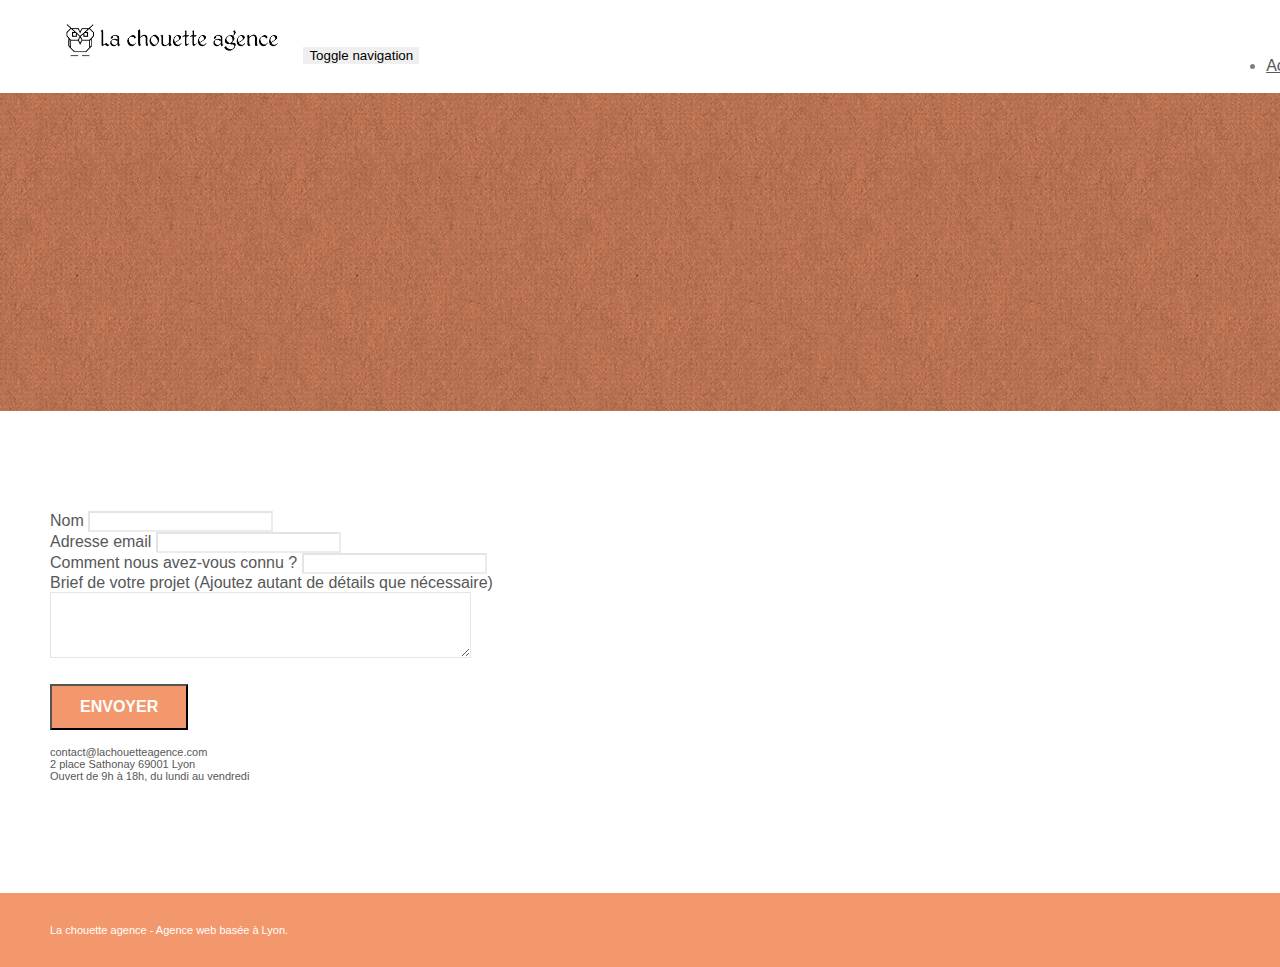
==== page2.html @ 35fb2574 "Initial commit" ====
<!doctype html>
<html lang="Default">
<head>
    <meta charset="utf-8">
    <meta name="keywords" content="">
    <meta name="description" content="">
    <meta name="viewport" content="width=device-width, initial-scale=1.0, viewport-fit=cover">
    <link rel="shortcut icon" type="image/png" href="favicon.jpg">
    
	<link rel="stylesheet" type="text/css" href="./css/bootstrap.min.css">
	<link rel="stylesheet" type="text/css" href="style.css">
	<link rel="stylesheet" type="text/css" href="./css/font-awesome.min.css">
	<link rel="stylesheet" type="text/css" href="./css/et-line.min.css">
	
    
	<script src="./js/jquery-2.1.0.min.js"></script>
	<script src="./js/bootstrap.min.js"></script>
	<script src="./js/blocs.min.js"></script>
	<script src="./js/jqBootstrapValidation.js"></script>
	<script src="./js/formHandler.js"></script>
    <title>page2</title>

    
<!-- Analytics -->
 
<!-- Analytics END -->
    
</head>
<body>
<!-- Principal conteneur -->
<div class="page-container">
    
<!-- bloc-0 -->
<div class="bloc bgc-white l-bloc " id="bloc-0">
	<div class="container bloc-sm">
		<nav class="navbar row">
			<div class="navbar-header">
				<a class="navbar-brand" href="index.html"><img src="img/la-chouette-agence.png" alt="atlanta web design logo" height="40" /></a>
				<button id="nav-toggle" type="button" class="ui-navbar-toggle navbar-toggle" data-toggle="collapse" data-target=".navbar-1">
					<span class="sr-only">Toggle navigation</span><span class="icon-bar"></span><span class="icon-bar"></span><span class="icon-bar"></span>
				</button>
			</div>
			<div class="collapse navbar-collapse navbar-1 special-dropdown-nav">
				<ul class="site-navigation nav navbar-nav">
					<li>
						<a href="index.html">Accueil</a>
					</li>
					<li>
					</li>
					<li>
						<a href="page2.html">page2 &gt;</a>
					</li>
				</ul>
			</div>
		</nav>
	</div>
</div>
<!-- bloc-0 END -->

<!-- bloc-6 -->
<div class="bloc bg-dots-bg bg-repeat bgc-atomic-tangerine d-bloc bloc-bg-texture texture-paper" id="bloc-6">
	<div class="container bloc-lg">
		<div class="row">
			<div class="col-sm-12">
				<h1 class="text-center hero-bloc-text tc-white">
					Parlons web design !
				</h1>
				<p class="text-center mg-lg tc-white tight-width-whitespace">
					Nous sommes ravis que vous souhaitiez collaborer avec notre agence.<br>
					Parlez-nous de votre projet en complétant le formulaire ci-dessous.
				</p>
			</div>
		</div>
	</div>
</div>
<!-- bloc-6 END -->

<!-- bloc-7 -->
<div class="bloc bgc-white l-bloc" id="bloc-7">
	<div class="container bloc-lg">
		<div class="row">
			<div class="col-sm-6">
				<form id="form_1" novalidate success-msg="Your message has been sent." fail-msg="Sorry it seems that our mail server is not responding, Sorry for the inconvenience!">
					<div class="form-group">
						<label>
							Nom
						</label>
						<input id="name" class="form-control" required />
					</div>
					<div class="form-group">
						<label>
							Adresse email
						</label>
						<input id="email" class="form-control" type="email" required />
					</div>
					<div class="form-group">
						<label>
							Comment nous avez-vous connu ?
						</label>
						<input class="form-control" type="email" required id="input_504" />
					</div>
					<div class="form-group">
						<label>
							Brief de votre projet (Ajoutez autant de détails que nécessaire)<br>
						</label><textarea id="message" class="form-control" rows="4" cols="50" required></textarea>
					</div> 
					<button class="bloc-button btn btn-lg btn-block cta-hero btn-atomic-tangerine" type="submit">
						Envoyer
					</button>
				</form>
			</div>
			<div class="col-sm-6">
				<p>
					contact@lachouetteagence.com<br>2 place Sathonay 69001 Lyon<br>Ouvert de 9h à 18h, du lundi au vendredi<br>
				</p>
			</div>
		</div>
	</div>
</div>
<!-- bloc-7 END -->

<!-- ScrollToTop Button -->
<a class="bloc-button btn btn-d scrollToTop" onclick="scrollToTarget('1')"><span class="fa fa-chevron-up"></span></a>
<!-- ScrollToTop Button END-->


<!-- Footer - bloc-8 -->
<div class="bloc bgc-atomic-tangerine d-bloc" id="bloc-8">
	<div class="container bloc-sm">
		<div class="row">
			<div class="col-sm-12">
				<p class="text-center white">
					La chouette agence - Agence web basée à Lyon.<br>
				</p>
				<div class="row row-no-gutters social">
					<div class="col-sm-3">
						<div class="text-center">
							<a class="social" href="index.html"><span class="fa fa-twitter icon-md"></span></a>
						</div>
					</div>
					<div class="col-sm-3">
						<div class="text-center">
							<a class="social" href="index.html"><span class="fa fa-facebook icon-md"></span></a>
						</div>
					</div>
					<div class="col-sm-3">
						<div class="text-center">
							<a class="social" href="index.html"><span class="fa fa-dribbble icon-md"></span></a>
						</div>
					</div>
					<div class="col-sm-3">
						<div class="text-center">
							<a class="social" href="index.html"><span class="fa fa-instagram icon-md"></span></a>
						</div>
					</div>
				</div>
			</div>
		</div>
	</div>
</div>
<!-- Footer - bloc-8 END -->

</div>
<!-- Principal conteneur END -->
    

</body>
</html>
---- style.css ----
body {
    margin: 0;
    padding: 0;
    background: #FFF;
    overflow-x: hidden;
    -webkit-font-smoothing: antialiased;
    -moz-osx-font-smoothing: grayscale;
}

a,
button {
    transition: all .3s ease-in-out;
    outline: none!important;
}

a:hover {
    text-decoration: none;
    cursor: pointer;
}

#page-loading-blocs-notifaction {
    position: fixed;
    top: 0;
    bottom: 0;
    width: 100%;
    z-index: 100000;
    background: #FFFFFF url("img/pageload-spinner.gif") no-repeat center center;
}

.bloc {
    width: 100%;
    clear: both;
    background: 50% 50% no-repeat;
    padding: 0 50px;
    -webkit-background-size: cover;
    -moz-background-size: cover;
    -o-background-size: cover;
    background-size: cover;
    position: relative;
}

.bloc .container {
    padding-left: 0;
    padding-right: 0;
}

.bloc-lg {
    padding: 100px 50px;
}

.bloc-md {
    padding: 50px;
}

.bloc-sm {
    padding: 20px 50px;
}

.bg-center,
.bg-l-edge,
.bg-r-edge,
.bg-t-edge,
.bg-b-edge,
.bg-tl-edge,
.bg-bl-edge,
.bg-tr-edge,
.bg-br-edge,
.bg-repeat {
    -webkit-background-size: auto!important;
    -moz-background-size: auto!important;
    -o-background-size: auto!important;
    background-size: auto!important;
}

.bg-repeat {
    background: repeat;
}

.bg-t-edge {
    background: top no-repeat;
}

.bloc-bg-texture::before {
    content: "";
    background-size: 2px 2px;
    position: absolute;
    top: 0;
    bottom: 0;
    left: 0;
    right: 0;
}

.texture-paper::before {
    background: url("img/texture-paper.png");
    background-size: 280px 280px;
}

.b-parallax {
    background-attachment: fixed;
}

.d-bloc {
    color: rgba(255, 255, 255, .7);
}

.d-bloc button:hover {
    color: rgba(255, 255, 255, .9);
}

.d-bloc .icon-round,
.d-bloc .icon-square,
.d-bloc .icon-rounded,
.d-bloc .icon-semi-rounded-a,
.d-bloc .icon-semi-rounded-b {
    border-color: rgba(255, 255, 255, .9);
}

.d-bloc .divider-h span {
    border-color: rgba(255, 255, 255, .2);
}

.d-bloc .a-btn,
.d-bloc .navbar a,
.d-bloc .navbar-brand,
.d-bloc a .icon-sm,
.d-bloc a .icon-md,
.d-bloc a .icon-lg,
.d-bloc a .icon-xl,
.d-bloc h1 a,
.d-bloc h2 a,
.d-bloc h3 a,
.d-bloc h4 a,
.d-bloc h5 a,
.d-bloc h6 a,
.d-bloc p a {
    color: rgba(255, 255, 255, .6);
}

.d-bloc .a-btn:hover,
.d-bloc .navbar a:hover,
.d-bloc .navbar-brand:hover,
.d-bloc a:hover .icon-sm,
.d-bloc a:hover .icon-md,
.d-bloc a:hover .icon-lg,
.d-bloc a:hover .icon-xl,
.d-bloc h1 a:hover,
.d-bloc h2 a:hover,
.d-bloc h3 a:hover,
.d-bloc h4 a:hover,
.d-bloc h5 a:hover,
.d-bloc h6 a:hover,
.d-bloc p a:hover {
    color: rgba(255, 255, 255, 1);
}

.d-bloc .navbar-toggle .icon-bar {
    background: rgba(255, 255, 255, 1);
}

.d-bloc .btn-wire,
.d-bloc .btn-wire:hover {
    color: rgba(255, 255, 255, 1);
    border-color: rgba(255, 255, 255, 1);
}

.d-bloc .panel {
    color: rgba(0, 0, 0, .5);
}

.d-bloc .panel button:hover {
    color: rgba(0, 0, 0, .7);
}

.d-bloc .panel icon {
    border-color: rgba(0, 0, 0, .7);
}

.d-bloc .panel .divider-h span {
    border-color: rgba(0, 0, 0, .1);
}

.d-bloc .panel .a-btn {
    color: rgba(0, 0, 0, .6);
}

.d-bloc .panel .a-btn:hover {
    color: rgba(0, 0, 0, 1);
}

.d-bloc .panel .btn-wire,
.d-bloc .panel .btn-wire:hover {
    color: rgba(0, 0, 0, .7);
    border-color: rgba(0, 0, 0, .3);
}

.d-bloc .panel,
.l-bloc {
    color: rgba(0, 0, 0, .5);
}

.d-bloc .panel button:hover,
.l-bloc button:hover {
    color: rgba(0, 0, 0, .7);
}

.l-bloc .icon-round,
.l-bloc .icon-square,
.l-bloc .icon-rounded,
.l-bloc .icon-semi-rounded-a,
.l-bloc .icon-semi-rounded-b {
    border-color: rgba(0, 0, 0, .7);
}

.d-bloc .panel .divider-h span,
.l-bloc .divider-h span {
    border-color: rgba(0, 0, 0, .1);
}

.d-bloc .panel .a-btn,
.l-bloc .a-btn,
.l-bloc .navbar a,
.l-bloc .navbar-brand,
.l-bloc a .icon-sm,
.l-bloc a .icon-md,
.l-bloc a .icon-lg,
.l-bloc a .icon-xl,
.l-bloc h1 a,
.l-bloc h2 a,
.l-bloc h3 a,
.l-bloc h4 a,
.l-bloc h5 a,
.l-bloc h6 a,
.l-bloc p a {
    color: rgba(0, 0, 0, .6);
}

.d-bloc .panel .a-btn:hover,
.l-bloc .a-btn:hover,
.l-bloc .navbar a:hover,
.l-bloc .navbar-brand:hover,
.l-bloc a:hover .icon-sm,
.l-bloc a:hover .icon-md,
.l-bloc a:hover .icon-lg,
.l-bloc a:hover .icon-xl,
.l-bloc h1 a:hover,
.l-bloc h2 a:hover,
.l-bloc h3 a:hover,
.l-bloc h4 a:hover,
.l-bloc h5 a:hover,
.l-bloc h6 a:hover,
.l-bloc p a:hover {
    color: rgba(0, 0, 0, 1);
}

.l-bloc .navbar-toggle .icon-bar {
    color: rgba(0, 0, 0, .6);
}

.d-bloc .panel .btn-wire,
.d-bloc .panel .btn-wire:hover,
.l-bloc .btn-wire,
.l-bloc .btn-wire:hover {
    color: rgba(0, 0, 0, .7);
    border-color: rgba(0, 0, 0, .3);
}

.voffset {
    margin-top: 30px;
}

.voffset-lg {
    margin-top: 80px;
}

.row-no-gutters {
    margin-right: 0;
    margin-left: 0;
}

.row.row-no-gutters > [class^="col-"],
.row.row-no-gutters > [class*=" col-"] {
    padding-right: 0;
    padding-left: 0;
}

#bloc-1-hero h1 {
    font-size: 32px;
}

.navbar {
    margin-bottom: 0;
    z-index: 1;
}

.navbar-brand {
    height: auto;
    padding: 3px 15px;
    font-size: 25px;
    font-weight: normal;
    font-weight: 600;
    line-height: 44px;
}

.navbar-brand img {
    max-height: 200px;
    margin: 0 5px 0 0;
    display: inline;
}

.navbar-brand img[src$=svg] {
    min-width: 100px;
}

.nav-center .navbar-brand img {
    margin: 0;
}

.navbar .nav {
    padding-top: 2px;
    margin-right: -16px;
    float: right;
    z-index: 1;
}

.nav > li {
    float: left;
    margin-top: 4px;
    font-size: 16px;
}

.navbar-nav .open .dropdown-menu > li > a {
    text-align: inherit;
}

.nav > li a:hover,
.nav > li a:focus {
    background: transparent;
}

.navbar-toggle {
    margin: 10px 10px 0 0;
    border: 0px;
}

.navbar-toggle:hover {
    background: transparent!important;
}

.navbar-toggle .icon-bar {
    background-color: rgba(0, 0, 0, .5);
    width: 26px;
}

.nav-invert .navbar .nav {
    float: left;
}

.nav-invert .navbar-header,
.nav-invert .navbar-brand {
    float: right;
    position: relative;
    z-index: 2;
}

@media (min-width: 768px) {
    .site-navigation {
        position: absolute;
        top: 50%;
        right: 20px;
        transform: translate(0, -50%);
        -webkit-transform: translateY(-50%);
    }
    .nav > li .dropdown-menu a,
    .nav > li .dropdown-menu a:hover {
        color: #484848;
    }
    .nav-invert .site-navigation {
        left: 0;
        right: 0;
    }
    .nav-center {
        text-align: center;
    }
    .nav-center .navbar-header {
        width: 100%;
    }
    .nav-center .navbar-header,
    .nav-center .navbar-brand,
    .nav-center .nav > li {
        float: none;
        display: inline-block;
    }
    .nav-center .site-navigation {
        position: relative;
        width: 100%;
        right: 0;
        margin-right: 0px;
        margin-top: 20px;
    }
    .nav-center.mini-nav .navbar-toggle {
        float: none;
        margin: 10px auto 0;
    }
}

.nav > li > .dropdown a {
    background: none!important;
    display: block;
    padding: 14px 15px;
}

nav .caret {
    margin: 0 5px;
}

.dropdown-menu .dropdown-menu {
    top: -8px;
    left: 100%;
}

.dropdown-menu .dropmenu-flow-right {
    top: 100%;
    left: 0;
    margin-left: -1px;
    border-top-left-radius: 0;
    border-top-right-radius: 0;
}

.dropdown-menu .dropdown span {
    border: 4px solid black;
    border-top-color: transparent;
    border-right-color: transparent;
    border-bottom-color: transparent;
    margin: 6px -5px 0 0!important;
    float: right;
}

.mg-md {
    margin-top: 10px;
    margin-bottom: 20px;
}

.mg-lg {
    margin-top: 10px;
    margin-bottom: 40px;
}

.btn {
    margin: 0 5px 5px 0;
}

.btn.pull-right {
    margin: 0 0 5px 5px;
}

.btn-d,
.btn-d:hover,
.btn-d:focus {
    color: #FFF;
    background: rgba(0, 0, 0, .3);
}

button {
    outline: none!important;
}

.btn-rd {
    border-radius: 40px;
}

.btn-clean {
    border: 1px solid rgba(0, 0, 0, .08);
    border-bottom-color: rgba(0, 0, 0, .1);
    text-shadow: 0 1px 0 rgba(0, 0, 1, .1);
    box-shadow: 0 1px 3px rgba(0, 0, 1, .25), inset 0 1px 0 0 rgba(255, 255, 255, .15);
}

.icon-md {
    font-size: 30px!important;
}

.icon-lg {
    font-size: 60px!important;
}

.sm-shadow {
    text-shadow: 0 1px 2px rgba(0, 0, 0, .3);
}

.panel-sq,
.panel-sq .panel-heading,
.panel-sq .panel-footer {
    border-radius: 0;
}

.panel-rd {
    border-radius: 30px;
}

.panel-rd .panel-heading {
    border-radius: 29px 29px 0 0;
}

.panel-rd .panel-footer {
    border-radius: 0 0 29px 29px;
}

.form-control {
    border-color: rgba(0, 0, 0, .1);
    box-shadow: none;
}

.scrollToTop {
    width: 40px;
    height: 40px;
    position: fixed;
    bottom: 20px;
    right: 20px;
    opacity: 0;
    z-index: 500;
    transition: all .3s ease-in-out;
}

.scrollToTop span {
    margin-top: 6px;
}

.showScrollTop {
    font-size: 14px;
    opacity: 1;
}

a[data-lightbox] {
    position: relative;
    display: block;
    text-align: center;
}

a[data-lightbox]:hover::before {
    content: "+";
    font-family: "HelveticaNeue-Light", "Helvetica Neue Light", "Helvetica Neue", Helvetica, Arial;
    font-size: 32px;
    width: 50px;
    height: 50px;
    margin-left: -25px;
    border-radius: 50%;
    background: rgba(0, 0, 0, .6);
    color: #FFF;
    font-weight: 100;
    z-index: 1;
    position: absolute;
    top: 50%;
    transform: translateY(-50%);
    -webkit-transform: translateY(-50%);
}

a[data-lightbox]:hover img {
    opacity: 0.6;
    -webkit-animation-fill-mode: none;
    animation-fill-mode: none;
}

#lightbox-modal {
    display: flex;
    align-items: center;
}

#lightbox-modal .modal-dialog {
    width: 90%;
    max-width: 900px;
    margin: 0 auto 0;
}

#lightbox-modal .modal-dialog img {
    max-height: 90vh;
    margin: 0 auto;
}

.lightbox-caption {
    padding: 20px;
    color: #FFF;
    background: rgba(0, 0, 0, .5);
    position: absolute;
    left: 15px;
    right: 15px;
    bottom: 5px;
}

.close-lightbox {
    color: #FFF;
    font-size: 30px;
    position: absolute;
    top: 20px;
    right: 20px;
    z-index: 20;
    background: rgba(0, 0, 0, .5);
    border: none;
    line-height: 30px;
    padding: 0 9px 5px;
    opacity: 0.3;
}

.close-lightbox:hover,
.next-lightbox:hover,
.prev-lightbox:hover {
    opacity: 1.0;
    color: #FFF;
}

.next-lightbox,
.prev-lightbox {
    font-size: 20px;
    color: rgba(255, 255, 255, .9);
    background: rgba(0, 0, 0, .5);
    transition: all .2s ease-in-out;
    position: absolute;
    top: 45%;
    z-index: 1;
    opacity: 0.4;
}

.next-lightbox {
    padding: 6px 8px 1px 13px;
    right: 25px;
}

.prev-lightbox {
    padding: 6px 13px 1px 10px;
    left: 25px;
}

.snapshot-lb .modal-body {
    padding-bottom: 45px;
}

.snapshot-lb .lightbox-caption {
    padding: 0;
    color: rgba(0, 0, 0, .5);
    background: none;
}

h1,
h2,
h3,
h4,
h5,
h6,
p,
label,
.btn,
a {
    font-family: "helvetica";
    font-weight: 400;
    color: #575757!important;
}

.container {
    max-width: 1000px;
}

.hero-bloc-text {
    font-size: 38px;
}

.hero-bloc-text-sub {
    font-size: 36px;
}

.statement-bloc-text {
    line-height: 26px;
    font-style: italic;
    font-size: 20px;
    text-align: center;
    font-weight: lighter;
    max-width: 520px;
    margin: auto auto auto auto;
}

p {
    font-size: 11px;
}

.tight-width-whitespace {
    max-width: 600px;
    margin: auto auto auto auto;
}

.h1 {
    font-size: 20px;
    font-family: "Open Sans";
}

.cta-hero {
    margin-top: 22px;
    color: #FFFFFF!important;
    text-transform: uppercase;
    padding: 12px 28px 12px 28px;
    font-size: 16px;
    font-weight: 700;
}

.social {
    max-width: 400px;
    margin: auto auto auto auto;
}

h2 {
    font-size: 22px;
    line-height: 1.4em;
}

h3 {
    font-size: 15px;
    text-transform: uppercase;
    font-weight: 700;
    color: #333333!important;
}

.med-width-whitespace {
    max-width: 800px;
    margin: auto auto auto auto;
    box-shadow: 0px 0px 0px #000000;
}

h1 {
    color: #333333!important;
}

h4 {
    color: #333333!important;
}

.icons {
    margin-bottom: 14px;
    margin-top: 24px;
}

.white {
    color: #FFFFFF!important;
}

.portfolio-thumb {
    margin-bottom: 24px;
}

.portfolio-row {
    margin-bottom: 44px;
    margin-top: 50px;
}

.avatar {
    box-shadow: 0px 4px 9px rgba(0, 0, 0, 0.3);
}

.black-background {
    background-color: rgba(165, 147, 99, 0.7);
    padding: 40px 40px 40px 40px;
}

.bold-link {
    font-weight: 900;
    text-decoration: underline!important;
}

.bgc-white {
    background-color: #FFFFFF;
}

.bgc-dark-slate-blue {
    background-color: #364577;
}

.bgc-atomic-tangerine {
    background-color: #F3976C;
}

.tc-white {
    color: #F3976C!important;
}

.btn-atomic-tangerine {
    background: #F3976C;
    color: #FFFFFF!important;
}

.btn-atomic-tangerine:hover {
    background: #c27956!important;
    color: #FFFFFF!important;
}

.ltc-white {
    color: #FFFFFF!important;
}

.ltc-white:hover {
    color: #cccccc!important;
}

.ltc-atomic-tangerine {
    color: #F3976C!important;
}

.ltc-atomic-tangerine:hover {
    color: #c27956!important;
}

.icon-dark-slate-blue {
    color: #364577!important;
    border-color: #364577!important;
}

.bg-dots-bg {
    background-image: url("img/dots-bg.png");
}

.bg-lines-h2-bg {
    background-image: url("img/lines-h2-bg.png");
}

.bg-banniere {
    background-image: url("img/la-chouette-agence-banniere.jpg");
}

.bg-presentation {
    background-image: url("img/image-de-presentation.bmp");
}

@media (max-width: 1024px) {
    .bloc {
        padding-left: 20px;
        padding-right: 20px;
    }
    .bloc.full-width-bloc,
    .bloc-tile-2.full-width-bloc .container,
    .bloc-tile-3.full-width-bloc .container,
    .bloc-tile-4.full-width-bloc .container {
        padding-left: 0;
        padding-right: 0;
    }
}

@media (max-width: 992px) and (min-width: 768px) {
    .navbar .nav {
        max-width: 80%
    }
    .nav-center.navbar .nav {
        max-width: 100%
    }
}

@media only screen and (min-device-width: 768px) and (max-device-width: 1024px) and (orientation: landscape) {
    .b-parallax {
        background-attachment: scroll;
    }
}

@media only screen and (min-device-width: 1024px) and (max-device-width: 1366px) and (-webkit-min-device-pixel-ratio: 1.5) {
    .b-parallax {
        background-attachment: scroll;
    }
}

@media (max-width: 991px) {
    .container {
        width: 100%;
    }
    .b-parallax {
        background-attachment: scroll;
    }
    .page-container,
    #hero-bloc {
        overflow-x: hidden;
        position: relative;
    }
    .bloc {
        padding-left: constant(safe-area-inset-left);
        padding-right: constant(safe-area-inset-right);
    }
    .bloc-group,
    .bloc-group .bloc {
        display: block;
        width: 100%;
    }
    .bloc-fill-screen .fill-bloc-top-edge,
    .bloc-fill-screen .fill-bloc-bottom-edge {
        padding: 0 20px;
        padding-left: constant(safe-area-inset-left);
        padding-right: constant(safe-area-inset-right);
    }
}

@media (max-width: 767px) {
    .page-container {
        overflow-x: hidden;
        position: relative;
    }
    h1,
    h2,
    h3,
    h4,
    h5,
    h6,
    p,
    #disqus_thread {
        padding-left: 10px!important;
        padding-right: 10px!important;
    }
    .b-parallax {
        background-attachment: scroll;
    }
    .navbar .nav {
        padding-top: 0;
        border-top: 1px solid rgba(0, 0, 0, .2);
        float: none!important;
    }
    .navbar.row {
        margin-left: 0;
        margin-right: 0;
    }
    .site-navigation {
        position: inherit;
        transform: none;
        -webkit-transform: none;
        -ms-transform: none;
    }
    .nav > li {
        margin-top: 0;
        border-bottom: 1px solid rgba(0, 0, 0, .1);
        background: rgba(0, 0, 0, .05);
        text-align: left;
        padding-left: 15px;
        width: 100%;
    }
    .nav > li:hover {
        background: rgba(0, 0, 0, .08);
    }
    .dropdown .dropdown a .caret {
        float: none;
        margin: 5px 0 0 10px!important;
        border: 4px solid black;
        border-bottom-color: transparent;
        border-right-color: transparent;
        border-left-color: transparent;
    }
    #hero-bloc .navbar .nav {
        background: rgba(0, 0, 0, .8);
    }
    #hero-bloc .navbar .nav a {
        color: rgba(255, 255, 255, .6);
    }
    .hero {
        padding: 50px 0;
    }
    .hero-nav {
        left: -1px;
        right: -1px;
    }
    .navbar-collapse {
        padding: 0;
        overflow-x: hidden;
        -webkit-box-shadow: none;
        box-shadow: none;
    }
    .navbar-brand img {
        max-height: 40px;
        width: auto;
    }
    .nav-invert .navbar-header {
        float: none;
        width: 100%;
    }
    .nav-invert .navbar-toggle {
        float: left;
        margin-left: 10px;
    }
    .bloc {
        padding-left: 0;
        padding-right: 0;
    }
    .bloc-xxl,
    .bloc-xl,
    .bloc-lg {
        padding: 40px 0;
    }
    .bloc-sm,
    .bloc-md {
        padding-left: 0;
        padding-right: 0;
    }
    .bloc-tile-2 .container,
    .bloc-tile-3 .container,
    .bloc-tile-4 .container,
    .bloc-fill-screen .fill-bloc-top-edge,
    .bloc-fill-screen .fill-bloc-bottom-edge {
        padding-left: 0;
        padding-right: 0;
    }
    .a-block {
        padding: 0 10px;
    }
    .btn-dwn {
        display: none;
    }
    .voffset {
        margin-top: 5px;
    }
    .voffset-md {
        margin-top: 20px;
    }
    .voffset-lg {
        margin-top: 30px;
    }
    form {
        padding: 5px;
    }
    .close-lightbox {
        display: inline-block;
    }
    .blocsapp-device-iphone5 {
        background-size: 216px 425px;
        padding-top: 60px;
        width: 216px;
        height: 425px;
    }
    .blocsapp-device-iphone5 img {
        width: 180px;
        height: 320px;
    }
}

@media (max-width: 400px) {
    .bloc {
        padding-left: 0;
        padding-right: 0;
    }
}

@media (max-width: 767px) {
    .bloc-mob-center-text {
        text-align: center;
    }
}
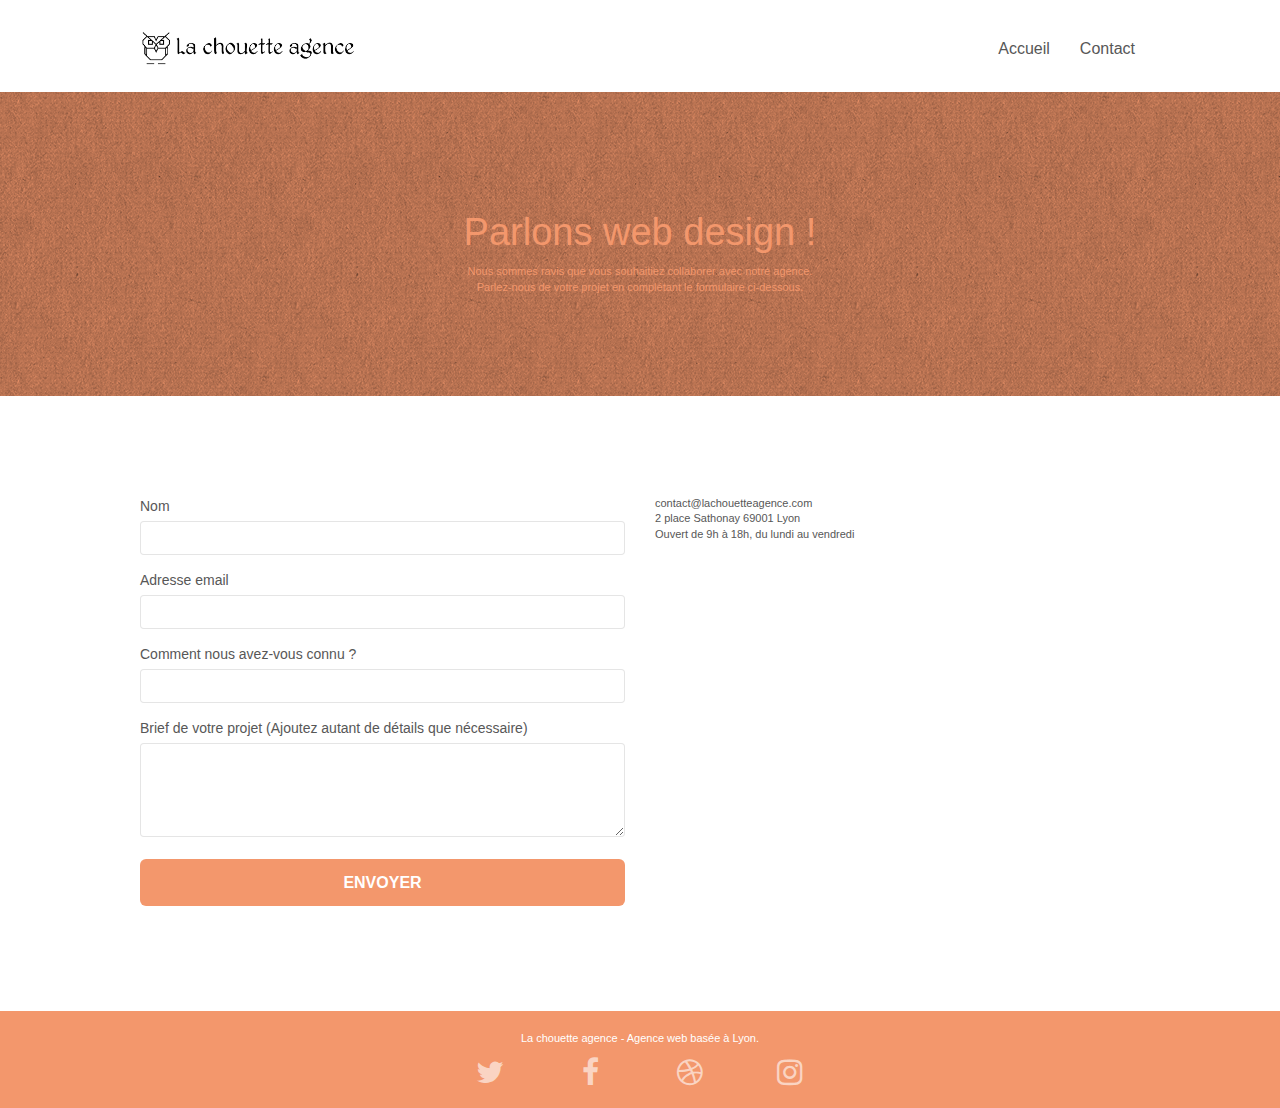
==== commit 525419e0: "Modifs head + suppression black hat + header + footer" ====
--- a/page2.html
+++ b/page2.html
@@ -1,28 +1,37 @@
 <!doctype html>
-<html lang="Default">
+<html lang="fr">
 <head>
     <meta charset="utf-8">
-    <meta name="keywords" content="">
-    <meta name="description" content="">
+    <meta name="keywords" content="seo, google, site web, site internet, agence design paris, agence design, agence design,agence design,agence design,agence design,agence design,agence design,agence design,agence design">
+    <meta name="description" content="Agence de création de sites web sur Lyon">
     <meta name="viewport" content="width=device-width, initial-scale=1.0, viewport-fit=cover">
     <link rel="shortcut icon" type="image/png" href="favicon.jpg">
     
-	<link rel="stylesheet" type="text/css" href="./css/bootstrap.min.css">
+	<link rel="stylesheet" type="text/css" href="./css/bootstrap.css">
 	<link rel="stylesheet" type="text/css" href="style.css">
-	<link rel="stylesheet" type="text/css" href="./css/font-awesome.min.css">
-	<link rel="stylesheet" type="text/css" href="./css/et-line.min.css">
+	<link rel="stylesheet" type="text/css" href="./css/font-awesome.css">
+	<link rel="stylesheet" type="text/css" href="./css/et-line.css">
 	
     
-	<script src="./js/jquery-2.1.0.min.js"></script>
-	<script src="./js/bootstrap.min.js"></script>
-	<script src="./js/blocs.min.js"></script>
-	<script src="./js/jqBootstrapValidation.js"></script>
-	<script src="./js/formHandler.js"></script>
-    <title>page2</title>
+	<script src="./js/jquery-2.1.0.js"></script>
+	<script src="./js/bootstrap.js"></script>
+	<script src="./js/blocs.js"></script>
+	<script src="./js/jquery.touchSwipe.js" defer></script>
+	<script src="./js/gmaps.js"></script>
+
+    <title>La Chouette Agence</title>
 
     
 <!-- Analytics -->
- 
+ <!-- Global site tag (gtag.js) - Google Analytics -->
+<script async src="https://www.googletagmanager.com/gtag/js?id=G-WSNYM2FCMG"></script>
+<script>
+  window.dataLayer = window.dataLayer || [];
+  function gtag(){dataLayer.push(arguments);}
+  gtag('js', new Date());
+
+  gtag('config', 'G-WSNYM2FCMG');
+</script>
 <!-- Analytics END -->
     
 </head>
@@ -30,12 +39,13 @@
 <!-- Principal conteneur -->
 <div class="page-container">
     
-<!-- bloc-0 -->
+<!-- bloc-0  modifié SEO-->
 <div class="bloc bgc-white l-bloc " id="bloc-0">
 	<div class="container bloc-sm">
+
 		<nav class="navbar row">
 			<div class="navbar-header">
-				<a class="navbar-brand" href="index.html"><img src="img/la-chouette-agence.png" alt="atlanta web design logo" height="40" /></a>
+				<a class="navbar-brand" href="index.html"><img src="img/la-chouette-agence.png" alt="Logo de l'agence" height="40" /></a>
 				<button id="nav-toggle" type="button" class="ui-navbar-toggle navbar-toggle" data-toggle="collapse" data-target=".navbar-1">
 					<span class="sr-only">Toggle navigation</span><span class="icon-bar"></span><span class="icon-bar"></span><span class="icon-bar"></span>
 				</button>
@@ -48,7 +58,7 @@
 					<li>
 					</li>
 					<li>
-						<a href="page2.html">page2 &gt;</a>
+						<a href="page2.html">Contact</a>
 					</li>
 				</ul>
 			</div>
@@ -124,7 +134,7 @@
 <!-- ScrollToTop Button END-->
 
 
-<!-- Footer - bloc-8 -->
+<!-- Footer Modifié SEO -->
 <div class="bloc bgc-atomic-tangerine d-bloc" id="bloc-8">
 	<div class="container bloc-sm">
 		<div class="row">
--- a/css/et-line.css
+++ b/css/et-line.css
@@ -0,0 +1,519 @@
+@font-face {
+    font-family: et-line;
+    src: url(../fonts/et-line.eot);
+    src: url(../fonts/et-line.eot?#iefix) format('embedded-opentype'), url(../fonts/et-line.woff) format('woff'), url(../fonts/et-line.ttf) format('truetype'), url(../fonts/et-line.svg#et-line) format('svg');
+    font-weight: 400;
+    font-style: normal
+}
+
+.et-icon-adjustments,
+.et-icon-alarmclock,
+.et-icon-anchor,
+.et-icon-aperture,
+.et-icon-attachment,
+.et-icon-bargraph,
+.et-icon-basket,
+.et-icon-beaker,
+.et-icon-bike,
+.et-icon-book-open,
+.et-icon-briefcase,
+.et-icon-browser,
+.et-icon-calendar,
+.et-icon-camera,
+.et-icon-caution,
+.et-icon-chat,
+.et-icon-circle-compass,
+.et-icon-clipboard,
+.et-icon-clock,
+.et-icon-cloud,
+.et-icon-compass,
+.et-icon-desktop,
+.et-icon-dial,
+.et-icon-document,
+.et-icon-documents,
+.et-icon-download,
+.et-icon-dribbble,
+.et-icon-edit,
+.et-icon-envelope,
+.et-icon-expand,
+.et-icon-facebook,
+.et-icon-flag,
+.et-icon-focus,
+.et-icon-gears,
+.et-icon-genius,
+.et-icon-gift,
+.et-icon-global,
+.et-icon-globe,
+.et-icon-googleplus,
+.et-icon-grid,
+.et-icon-happy,
+.et-icon-hazardous,
+.et-icon-heart,
+.et-icon-hotairballoon,
+.et-icon-hourglass,
+.et-icon-key,
+.et-icon-laptop,
+.et-icon-layers,
+.et-icon-lifesaver,
+.et-icon-lightbulb,
+.et-icon-linegraph,
+.et-icon-linkedin,
+.et-icon-lock,
+.et-icon-magnifying-glass,
+.et-icon-map,
+.et-icon-map-pin,
+.et-icon-megaphone,
+.et-icon-mic,
+.et-icon-mobile,
+.et-icon-newspaper,
+.et-icon-notebook,
+.et-icon-paintbrush,
+.et-icon-paperclip,
+.et-icon-pencil,
+.et-icon-phone,
+.et-icon-picture,
+.et-icon-pictures,
+.et-icon-piechart,
+.et-icon-presentation,
+.et-icon-pricetags,
+.et-icon-printer,
+.et-icon-profile-female,
+.et-icon-profile-male,
+.et-icon-puzzle,
+.et-icon-quote,
+.et-icon-recycle,
+.et-icon-refresh,
+.et-icon-ribbon,
+.et-icon-rss,
+.et-icon-sad,
+.et-icon-scissors,
+.et-icon-scope,
+.et-icon-search,
+.et-icon-shield,
+.et-icon-speedometer,
+.et-icon-strategy,
+.et-icon-streetsign,
+.et-icon-tablet,
+.et-icon-target,
+.et-icon-telescope,
+.et-icon-toolbox,
+.et-icon-tools,
+.et-icon-tools-2,
+.et-icon-trophy,
+.et-icon-tumblr,
+.et-icon-twitter,
+.et-icon-upload,
+.et-icon-video,
+.et-icon-wallet,
+.et-icon-wine {
+    font-family: et-line;
+    speak: none;
+    font-style: normal;
+    font-weight: 400;
+    font-variant: normal;
+    text-transform: none;
+    line-height: 1;
+    -webkit-font-smoothing: antialiased;
+    -moz-osx-font-smoothing: grayscale;
+    display: inline-block
+}
+
+.et-icon-mobile:before {
+    content: "\e000"
+}
+
+.et-icon-laptop:before {
+    content: "\e001"
+}
+
+.et-icon-desktop:before {
+    content: "\e002"
+}
+
+.et-icon-tablet:before {
+    content: "\e003"
+}
+
+.et-icon-phone:before {
+    content: "\e004"
+}
+
+.et-icon-document:before {
+    content: "\e005"
+}
+
+.et-icon-documents:before {
+    content: "\e006"
+}
+
+.et-icon-search:before {
+    content: "\e007"
+}
+
+.et-icon-clipboard:before {
+    content: "\e008"
+}
+
+.et-icon-newspaper:before {
+    content: "\e009"
+}
+
+.et-icon-notebook:before {
+    content: "\e00a"
+}
+
+.et-icon-book-open:before {
+    content: "\e00b"
+}
+
+.et-icon-browser:before {
+    content: "\e00c"
+}
+
+.et-icon-calendar:before {
+    content: "\e00d"
+}
+
+.et-icon-presentation:before {
+    content: "\e00e"
+}
+
+.et-icon-picture:before {
+    content: "\e00f"
+}
+
+.et-icon-pictures:before {
+    content: "\e010"
+}
+
+.et-icon-video:before {
+    content: "\e011"
+}
+
+.et-icon-camera:before {
+    content: "\e012"
+}
+
+.et-icon-printer:before {
+    content: "\e013"
+}
+
+.et-icon-toolbox:before {
+    content: "\e014"
+}
+
+.et-icon-briefcase:before {
+    content: "\e015"
+}
+
+.et-icon-wallet:before {
+    content: "\e016"
+}
+
+.et-icon-gift:before {
+    content: "\e017"
+}
+
+.et-icon-bargraph:before {
+    content: "\e018"
+}
+
+.et-icon-grid:before {
+    content: "\e019"
+}
+
+.et-icon-expand:before {
+    content: "\e01a"
+}
+
+.et-icon-focus:before {
+    content: "\e01b"
+}
+
+.et-icon-edit:before {
+    content: "\e01c"
+}
+
+.et-icon-adjustments:before {
+    content: "\e01d"
+}
+
+.et-icon-ribbon:before {
+    content: "\e01e"
+}
+
+.et-icon-hourglass:before {
+    content: "\e01f"
+}
+
+.et-icon-lock:before {
+    content: "\e020"
+}
+
+.et-icon-megaphone:before {
+    content: "\e021"
+}
+
+.et-icon-shield:before {
+    content: "\e022"
+}
+
+.et-icon-trophy:before {
+    content: "\e023"
+}
+
+.et-icon-flag:before {
+    content: "\e024"
+}
+
+.et-icon-map:before {
+    content: "\e025"
+}
+
+.et-icon-puzzle:before {
+    content: "\e026"
+}
+
+.et-icon-basket:before {
+    content: "\e027"
+}
+
+.et-icon-envelope:before {
+    content: "\e028"
+}
+
+.et-icon-streetsign:before {
+    content: "\e029"
+}
+
+.et-icon-telescope:before {
+    content: "\e02a"
+}
+
+.et-icon-gears:before {
+    content: "\e02b"
+}
+
+.et-icon-key:before {
+    content: "\e02c"
+}
+
+.et-icon-paperclip:before {
+    content: "\e02d"
+}
+
+.et-icon-attachment:before {
+    content: "\e02e"
+}
+
+.et-icon-pricetags:before {
+    content: "\e02f"
+}
+
+.et-icon-lightbulb:before {
+    content: "\e030"
+}
+
+.et-icon-layers:before {
+    content: "\e031"
+}
+
+.et-icon-pencil:before {
+    content: "\e032"
+}
+
+.et-icon-tools:before {
+    content: "\e033"
+}
+
+.et-icon-tools-2:before {
+    content: "\e034"
+}
+
+.et-icon-scissors:before {
+    content: "\e035"
+}
+
+.et-icon-paintbrush:before {
+    content: "\e036"
+}
+
+.et-icon-magnifying-glass:before {
+    content: "\e037"
+}
+
+.et-icon-circle-compass:before {
+    content: "\e038"
+}
+
+.et-icon-linegraph:before {
+    content: "\e039"
+}
+
+.et-icon-mic:before {
+    content: "\e03a"
+}
+
+.et-icon-strategy:before {
+    content: "\e03b"
+}
+
+.et-icon-beaker:before {
+    content: "\e03c"
+}
+
+.et-icon-caution:before {
+    content: "\e03d"
+}
+
+.et-icon-recycle:before {
+    content: "\e03e"
+}
+
+.et-icon-anchor:before {
+    content: "\e03f"
+}
+
+.et-icon-profile-male:before {
+    content: "\e040"
+}
+
+.et-icon-profile-female:before {
+    content: "\e041"
+}
+
+.et-icon-bike:before {
+    content: "\e042"
+}
+
+.et-icon-wine:before {
+    content: "\e043"
+}
+
+.et-icon-hotairballoon:before {
+    content: "\e044"
+}
+
+.et-icon-globe:before {
+    content: "\e045"
+}
+
+.et-icon-genius:before {
+    content: "\e046"
+}
+
+.et-icon-map-pin:before {
+    content: "\e047"
+}
+
+.et-icon-dial:before {
+    content: "\e048"
+}
+
+.et-icon-chat:before {
+    content: "\e049"
+}
+
+.et-icon-heart:before {
+    content: "\e04a"
+}
+
+.et-icon-cloud:before {
+    content: "\e04b"
+}
+
+.et-icon-upload:before {
+    content: "\e04c"
+}
+
+.et-icon-download:before {
+    content: "\e04d"
+}
+
+.et-icon-target:before {
+    content: "\e04e"
+}
+
+.et-icon-hazardous:before {
+    content: "\e04f"
+}
+
+.et-icon-piechart:before {
+    content: "\e050"
+}
+
+.et-icon-speedometer:before {
+    content: "\e051"
+}
+
+.et-icon-global:before {
+    content: "\e052"
+}
+
+.et-icon-compass:before {
+    content: "\e053"
+}
+
+.et-icon-lifesaver:before {
+    content: "\e054"
+}
+
+.et-icon-clock:before {
+    content: "\e055"
+}
+
+.et-icon-aperture:before {
+    content: "\e056"
+}
+
+.et-icon-quote:before {
+    content: "\e057"
+}
+
+.et-icon-scope:before {
+    content: "\e058"
+}
+
+.et-icon-alarmclock:before {
+    content: "\e059"
+}
+
+.et-icon-refresh:before {
+    content: "\e05a"
+}
+
+.et-icon-happy:before {
+    content: "\e05b"
+}
+
+.et-icon-sad:before {
+    content: "\e05c"
+}
+
+.et-icon-facebook:before {
+    content: "\e05d"
+}
+
+.et-icon-twitter:before {
+    content: "\e05e"
+}
+
+.et-icon-googleplus:before {
+    content: "\e05f"
+}
+
+.et-icon-rss:before {
+    content: "\e060"
+}
+
+.et-icon-tumblr:before {
+    content: "\e061"
+}
+
+.et-icon-linkedin:before {
+    content: "\e062"
+}
+
+.et-icon-dribbble:before {
+    content: "\e063"
+}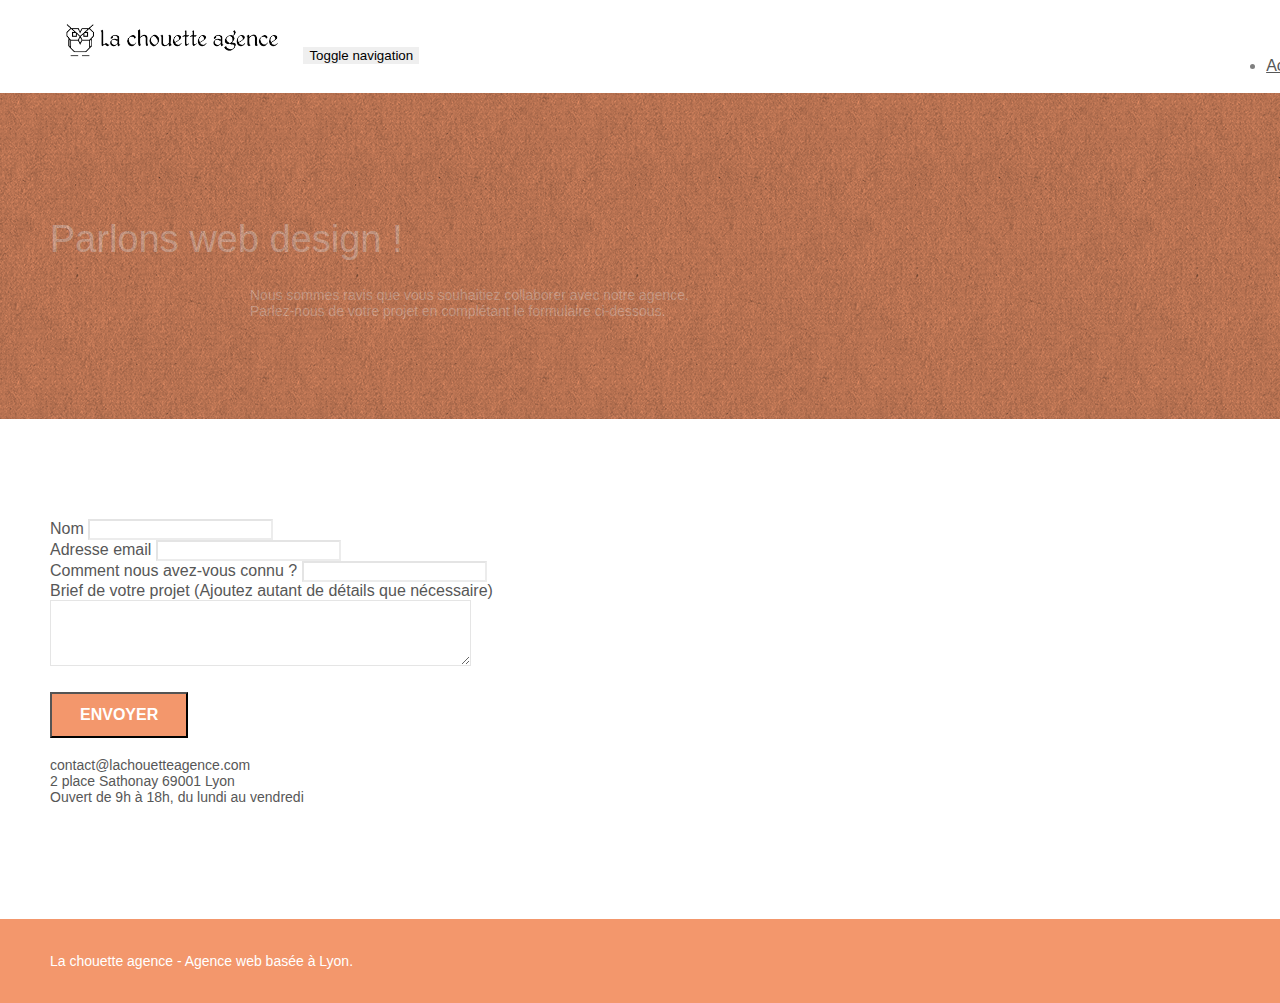
==== commit cf53b47c: "Alt + polices + images + others" ====
--- a/page2.html
+++ b/page2.html
@@ -1,37 +1,28 @@
 <!doctype html>
-<html lang="fr">
+<html lang="Default">
 <head>
     <meta charset="utf-8">
-    <meta name="keywords" content="seo, google, site web, site internet, agence design paris, agence design, agence design,agence design,agence design,agence design,agence design,agence design,agence design,agence design">
-    <meta name="description" content="Agence de création de sites web sur Lyon">
+    <meta name="keywords" content="">
+    <meta name="description" content="">
     <meta name="viewport" content="width=device-width, initial-scale=1.0, viewport-fit=cover">
     <link rel="shortcut icon" type="image/png" href="favicon.jpg">
     
-	<link rel="stylesheet" type="text/css" href="./css/bootstrap.css">
+	<link rel="stylesheet" type="text/css" href="./css/bootstrap.min.css">
 	<link rel="stylesheet" type="text/css" href="style.css">
-	<link rel="stylesheet" type="text/css" href="./css/font-awesome.css">
-	<link rel="stylesheet" type="text/css" href="./css/et-line.css">
+	<link rel="stylesheet" type="text/css" href="./css/font-awesome.min.css">
+	<link rel="stylesheet" type="text/css" href="./css/et-line.min.css">
 	
     
-	<script src="./js/jquery-2.1.0.js"></script>
-	<script src="./js/bootstrap.js"></script>
-	<script src="./js/blocs.js"></script>
-	<script src="./js/jquery.touchSwipe.js" defer></script>
-	<script src="./js/gmaps.js"></script>
-
-    <title>La Chouette Agence</title>
+	<script src="./js/jquery-2.1.0.min.js"></script>
+	<script src="./js/bootstrap.min.js"></script>
+	<script src="./js/blocs.min.js"></script>
+	<script src="./js/jqBootstrapValidation.js"></script>
+	<script src="./js/formHandler.js"></script>
+    <title>page2</title>
 
     
 <!-- Analytics -->
- <!-- Global site tag (gtag.js) - Google Analytics -->
-<script async src="https://www.googletagmanager.com/gtag/js?id=G-WSNYM2FCMG"></script>
-<script>
-  window.dataLayer = window.dataLayer || [];
-  function gtag(){dataLayer.push(arguments);}
-  gtag('js', new Date());
-
-  gtag('config', 'G-WSNYM2FCMG');
-</script>
+ 
 <!-- Analytics END -->
     
 </head>
@@ -39,13 +30,12 @@
 <!-- Principal conteneur -->
 <div class="page-container">
     
-<!-- bloc-0  modifié SEO-->
+<!-- bloc-0 -->
 <div class="bloc bgc-white l-bloc " id="bloc-0">
 	<div class="container bloc-sm">
-
 		<nav class="navbar row">
 			<div class="navbar-header">
-				<a class="navbar-brand" href="index.html"><img src="img/la-chouette-agence.png" alt="Logo de l'agence" height="40" /></a>
+				<a class="navbar-brand" href="index.html"><img src="img/WebP/la-chouette-agence.webp" alt="Logo de l'entreprise" height="40" /></a>
 				<button id="nav-toggle" type="button" class="ui-navbar-toggle navbar-toggle" data-toggle="collapse" data-target=".navbar-1">
 					<span class="sr-only">Toggle navigation</span><span class="icon-bar"></span><span class="icon-bar"></span><span class="icon-bar"></span>
 				</button>
@@ -58,7 +48,7 @@
 					<li>
 					</li>
 					<li>
-						<a href="page2.html">Contact</a>
+						<a href="page2.html">page2 &gt;</a>
 					</li>
 				</ul>
 			</div>
@@ -134,7 +124,7 @@
 <!-- ScrollToTop Button END-->
 
 
-<!-- Footer Modifié SEO -->
+<!-- Footer - bloc-8 -->
 <div class="bloc bgc-atomic-tangerine d-bloc" id="bloc-8">
 	<div class="container bloc-sm">
 		<div class="row">
--- a/style.css
+++ b/style.css
@@ -677,7 +677,7 @@
 }
 
 p {
-    font-size: 11px;
+    font-size: 14px;
 }
 
 .tight-width-whitespace {
@@ -775,7 +775,7 @@
 }
 
 .tc-white {
-    color: #F3976C!important;
+    color: #ffc4a9!important;
 }
 
 .btn-atomic-tangerine {
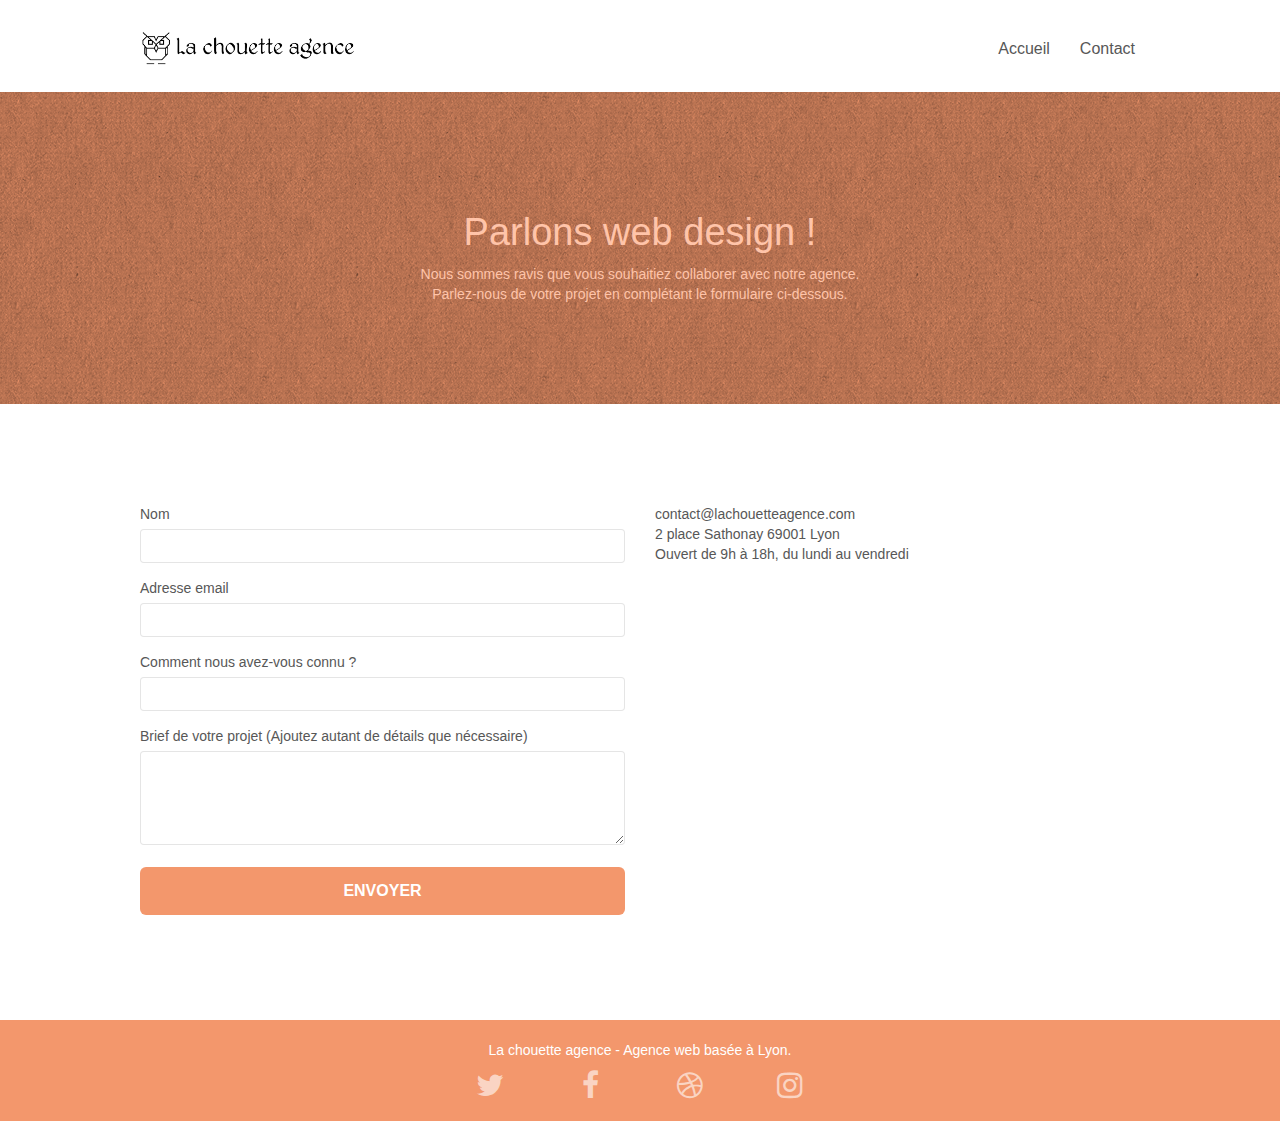
==== commit db821fa7: "Correction de merge" ====
--- a/page2.html
+++ b/page2.html
@@ -1,28 +1,37 @@
 <!doctype html>
-<html lang="Default">
+<html lang="fr">
 <head>
     <meta charset="utf-8">
-    <meta name="keywords" content="">
-    <meta name="description" content="">
+    <meta name="keywords" content="seo, google, site web, site internet, agence design paris, agence design, agence design,agence design,agence design,agence design,agence design,agence design,agence design,agence design">
+    <meta name="description" content="Agence de création de sites web sur Lyon">
     <meta name="viewport" content="width=device-width, initial-scale=1.0, viewport-fit=cover">
     <link rel="shortcut icon" type="image/png" href="favicon.jpg">
     
-	<link rel="stylesheet" type="text/css" href="./css/bootstrap.min.css">
+	<link rel="stylesheet" type="text/css" href="./css/bootstrap.css">
 	<link rel="stylesheet" type="text/css" href="style.css">
-	<link rel="stylesheet" type="text/css" href="./css/font-awesome.min.css">
-	<link rel="stylesheet" type="text/css" href="./css/et-line.min.css">
+	<link rel="stylesheet" type="text/css" href="./css/font-awesome.css">
+	<link rel="stylesheet" type="text/css" href="./css/et-line.css">
 	
     
-	<script src="./js/jquery-2.1.0.min.js"></script>
-	<script src="./js/bootstrap.min.js"></script>
-	<script src="./js/blocs.min.js"></script>
-	<script src="./js/jqBootstrapValidation.js"></script>
-	<script src="./js/formHandler.js"></script>
-    <title>page2</title>
+	<script src="./js/jquery-2.1.0.js"></script>
+	<script src="./js/bootstrap.js"></script>
+	<script src="./js/blocs.js"></script>
+	<script src="./js/jquery.touchSwipe.js" defer></script>
+	<script src="./js/gmaps.js"></script>
+
+    <title>La Chouette Agence</title>
 
     
 <!-- Analytics -->
- 
+ <!-- Global site tag (gtag.js) - Google Analytics -->
+<script async src="https://www.googletagmanager.com/gtag/js?id=G-WSNYM2FCMG"></script>
+<script>
+  window.dataLayer = window.dataLayer || [];
+  function gtag(){dataLayer.push(arguments);}
+  gtag('js', new Date());
+
+  gtag('config', 'G-WSNYM2FCMG');
+</script>
 <!-- Analytics END -->
     
 </head>
@@ -30,12 +39,13 @@
 <!-- Principal conteneur -->
 <div class="page-container">
     
-<!-- bloc-0 -->
+<!-- bloc-0  modifié SEO-->
 <div class="bloc bgc-white l-bloc " id="bloc-0">
 	<div class="container bloc-sm">
+
 		<nav class="navbar row">
 			<div class="navbar-header">
-				<a class="navbar-brand" href="index.html"><img src="img/WebP/la-chouette-agence.webp" alt="Logo de l'entreprise" height="40" /></a>
+				<a class="navbar-brand" href="index.html"><img src="img/la-chouette-agence.png" alt="Logo de l'agence" height="40" /></a>
 				<button id="nav-toggle" type="button" class="ui-navbar-toggle navbar-toggle" data-toggle="collapse" data-target=".navbar-1">
 					<span class="sr-only">Toggle navigation</span><span class="icon-bar"></span><span class="icon-bar"></span><span class="icon-bar"></span>
 				</button>
@@ -48,7 +58,7 @@
 					<li>
 					</li>
 					<li>
-						<a href="page2.html">page2 &gt;</a>
+						<a href="page2.html">Contact</a>
 					</li>
 				</ul>
 			</div>
@@ -124,7 +134,7 @@
 <!-- ScrollToTop Button END-->
 
 
-<!-- Footer - bloc-8 -->
+<!-- Footer Modifié SEO -->
 <div class="bloc bgc-atomic-tangerine d-bloc" id="bloc-8">
 	<div class="container bloc-sm">
 		<div class="row">
--- a/style.css
+++ b/style.css
@@ -308,7 +308,7 @@
 }
 
 .navbar-brand img[src$=svg] {
-    min-width: 100px;
+    width: 100%;
 }
 
 .nav-center .navbar-brand img {
@@ -572,8 +572,9 @@
 }
 
 #lightbox-modal .modal-dialog img {
-    max-height: 90vh;
+    height: 90vh;
     margin: 0 auto;
+    width:100%;
 }
 
 .lightbox-caption {
@@ -680,6 +681,11 @@
     font-size: 14px;
 }
 
+blockquote
+{
+    font-weight: bold;
+    font-style: italic;
+}
 .tight-width-whitespace {
     max-width: 600px;
     margin: auto auto auto auto;
@@ -962,8 +968,8 @@
         box-shadow: none;
     }
     .navbar-brand img {
-        max-height: 40px;
-        width: auto;
+        height: 40px;
+        width: 100%;
     }
     .nav-invert .navbar-header {
         float: none;
--- a/css/et-line.css
+++ b/css/et-line.css
@@ -0,0 +1,519 @@
+@font-face {
+    font-family: et-line;
+    src: url(../fonts/et-line.eot);
+    src: url(../fonts/et-line.eot?#iefix) format('embedded-opentype'), url(../fonts/et-line.woff) format('woff'), url(../fonts/et-line.ttf) format('truetype'), url(../fonts/et-line.svg#et-line) format('svg');
+    font-weight: 400;
+    font-style: normal
+}
+
+.et-icon-adjustments,
+.et-icon-alarmclock,
+.et-icon-anchor,
+.et-icon-aperture,
+.et-icon-attachment,
+.et-icon-bargraph,
+.et-icon-basket,
+.et-icon-beaker,
+.et-icon-bike,
+.et-icon-book-open,
+.et-icon-briefcase,
+.et-icon-browser,
+.et-icon-calendar,
+.et-icon-camera,
+.et-icon-caution,
+.et-icon-chat,
+.et-icon-circle-compass,
+.et-icon-clipboard,
+.et-icon-clock,
+.et-icon-cloud,
+.et-icon-compass,
+.et-icon-desktop,
+.et-icon-dial,
+.et-icon-document,
+.et-icon-documents,
+.et-icon-download,
+.et-icon-dribbble,
+.et-icon-edit,
+.et-icon-envelope,
+.et-icon-expand,
+.et-icon-facebook,
+.et-icon-flag,
+.et-icon-focus,
+.et-icon-gears,
+.et-icon-genius,
+.et-icon-gift,
+.et-icon-global,
+.et-icon-globe,
+.et-icon-googleplus,
+.et-icon-grid,
+.et-icon-happy,
+.et-icon-hazardous,
+.et-icon-heart,
+.et-icon-hotairballoon,
+.et-icon-hourglass,
+.et-icon-key,
+.et-icon-laptop,
+.et-icon-layers,
+.et-icon-lifesaver,
+.et-icon-lightbulb,
+.et-icon-linegraph,
+.et-icon-linkedin,
+.et-icon-lock,
+.et-icon-magnifying-glass,
+.et-icon-map,
+.et-icon-map-pin,
+.et-icon-megaphone,
+.et-icon-mic,
+.et-icon-mobile,
+.et-icon-newspaper,
+.et-icon-notebook,
+.et-icon-paintbrush,
+.et-icon-paperclip,
+.et-icon-pencil,
+.et-icon-phone,
+.et-icon-picture,
+.et-icon-pictures,
+.et-icon-piechart,
+.et-icon-presentation,
+.et-icon-pricetags,
+.et-icon-printer,
+.et-icon-profile-female,
+.et-icon-profile-male,
+.et-icon-puzzle,
+.et-icon-quote,
+.et-icon-recycle,
+.et-icon-refresh,
+.et-icon-ribbon,
+.et-icon-rss,
+.et-icon-sad,
+.et-icon-scissors,
+.et-icon-scope,
+.et-icon-search,
+.et-icon-shield,
+.et-icon-speedometer,
+.et-icon-strategy,
+.et-icon-streetsign,
+.et-icon-tablet,
+.et-icon-target,
+.et-icon-telescope,
+.et-icon-toolbox,
+.et-icon-tools,
+.et-icon-tools-2,
+.et-icon-trophy,
+.et-icon-tumblr,
+.et-icon-twitter,
+.et-icon-upload,
+.et-icon-video,
+.et-icon-wallet,
+.et-icon-wine {
+    font-family: et-line;
+    speak: none;
+    font-style: normal;
+    font-weight: 400;
+    font-variant: normal;
+    text-transform: none;
+    line-height: 1;
+    -webkit-font-smoothing: antialiased;
+    -moz-osx-font-smoothing: grayscale;
+    display: inline-block
+}
+
+.et-icon-mobile:before {
+    content: "\e000"
+}
+
+.et-icon-laptop:before {
+    content: "\e001"
+}
+
+.et-icon-desktop:before {
+    content: "\e002"
+}
+
+.et-icon-tablet:before {
+    content: "\e003"
+}
+
+.et-icon-phone:before {
+    content: "\e004"
+}
+
+.et-icon-document:before {
+    content: "\e005"
+}
+
+.et-icon-documents:before {
+    content: "\e006"
+}
+
+.et-icon-search:before {
+    content: "\e007"
+}
+
+.et-icon-clipboard:before {
+    content: "\e008"
+}
+
+.et-icon-newspaper:before {
+    content: "\e009"
+}
+
+.et-icon-notebook:before {
+    content: "\e00a"
+}
+
+.et-icon-book-open:before {
+    content: "\e00b"
+}
+
+.et-icon-browser:before {
+    content: "\e00c"
+}
+
+.et-icon-calendar:before {
+    content: "\e00d"
+}
+
+.et-icon-presentation:before {
+    content: "\e00e"
+}
+
+.et-icon-picture:before {
+    content: "\e00f"
+}
+
+.et-icon-pictures:before {
+    content: "\e010"
+}
+
+.et-icon-video:before {
+    content: "\e011"
+}
+
+.et-icon-camera:before {
+    content: "\e012"
+}
+
+.et-icon-printer:before {
+    content: "\e013"
+}
+
+.et-icon-toolbox:before {
+    content: "\e014"
+}
+
+.et-icon-briefcase:before {
+    content: "\e015"
+}
+
+.et-icon-wallet:before {
+    content: "\e016"
+}
+
+.et-icon-gift:before {
+    content: "\e017"
+}
+
+.et-icon-bargraph:before {
+    content: "\e018"
+}
+
+.et-icon-grid:before {
+    content: "\e019"
+}
+
+.et-icon-expand:before {
+    content: "\e01a"
+}
+
+.et-icon-focus:before {
+    content: "\e01b"
+}
+
+.et-icon-edit:before {
+    content: "\e01c"
+}
+
+.et-icon-adjustments:before {
+    content: "\e01d"
+}
+
+.et-icon-ribbon:before {
+    content: "\e01e"
+}
+
+.et-icon-hourglass:before {
+    content: "\e01f"
+}
+
+.et-icon-lock:before {
+    content: "\e020"
+}
+
+.et-icon-megaphone:before {
+    content: "\e021"
+}
+
+.et-icon-shield:before {
+    content: "\e022"
+}
+
+.et-icon-trophy:before {
+    content: "\e023"
+}
+
+.et-icon-flag:before {
+    content: "\e024"
+}
+
+.et-icon-map:before {
+    content: "\e025"
+}
+
+.et-icon-puzzle:before {
+    content: "\e026"
+}
+
+.et-icon-basket:before {
+    content: "\e027"
+}
+
+.et-icon-envelope:before {
+    content: "\e028"
+}
+
+.et-icon-streetsign:before {
+    content: "\e029"
+}
+
+.et-icon-telescope:before {
+    content: "\e02a"
+}
+
+.et-icon-gears:before {
+    content: "\e02b"
+}
+
+.et-icon-key:before {
+    content: "\e02c"
+}
+
+.et-icon-paperclip:before {
+    content: "\e02d"
+}
+
+.et-icon-attachment:before {
+    content: "\e02e"
+}
+
+.et-icon-pricetags:before {
+    content: "\e02f"
+}
+
+.et-icon-lightbulb:before {
+    content: "\e030"
+}
+
+.et-icon-layers:before {
+    content: "\e031"
+}
+
+.et-icon-pencil:before {
+    content: "\e032"
+}
+
+.et-icon-tools:before {
+    content: "\e033"
+}
+
+.et-icon-tools-2:before {
+    content: "\e034"
+}
+
+.et-icon-scissors:before {
+    content: "\e035"
+}
+
+.et-icon-paintbrush:before {
+    content: "\e036"
+}
+
+.et-icon-magnifying-glass:before {
+    content: "\e037"
+}
+
+.et-icon-circle-compass:before {
+    content: "\e038"
+}
+
+.et-icon-linegraph:before {
+    content: "\e039"
+}
+
+.et-icon-mic:before {
+    content: "\e03a"
+}
+
+.et-icon-strategy:before {
+    content: "\e03b"
+}
+
+.et-icon-beaker:before {
+    content: "\e03c"
+}
+
+.et-icon-caution:before {
+    content: "\e03d"
+}
+
+.et-icon-recycle:before {
+    content: "\e03e"
+}
+
+.et-icon-anchor:before {
+    content: "\e03f"
+}
+
+.et-icon-profile-male:before {
+    content: "\e040"
+}
+
+.et-icon-profile-female:before {
+    content: "\e041"
+}
+
+.et-icon-bike:before {
+    content: "\e042"
+}
+
+.et-icon-wine:before {
+    content: "\e043"
+}
+
+.et-icon-hotairballoon:before {
+    content: "\e044"
+}
+
+.et-icon-globe:before {
+    content: "\e045"
+}
+
+.et-icon-genius:before {
+    content: "\e046"
+}
+
+.et-icon-map-pin:before {
+    content: "\e047"
+}
+
+.et-icon-dial:before {
+    content: "\e048"
+}
+
+.et-icon-chat:before {
+    content: "\e049"
+}
+
+.et-icon-heart:before {
+    content: "\e04a"
+}
+
+.et-icon-cloud:before {
+    content: "\e04b"
+}
+
+.et-icon-upload:before {
+    content: "\e04c"
+}
+
+.et-icon-download:before {
+    content: "\e04d"
+}
+
+.et-icon-target:before {
+    content: "\e04e"
+}
+
+.et-icon-hazardous:before {
+    content: "\e04f"
+}
+
+.et-icon-piechart:before {
+    content: "\e050"
+}
+
+.et-icon-speedometer:before {
+    content: "\e051"
+}
+
+.et-icon-global:before {
+    content: "\e052"
+}
+
+.et-icon-compass:before {
+    content: "\e053"
+}
+
+.et-icon-lifesaver:before {
+    content: "\e054"
+}
+
+.et-icon-clock:before {
+    content: "\e055"
+}
+
+.et-icon-aperture:before {
+    content: "\e056"
+}
+
+.et-icon-quote:before {
+    content: "\e057"
+}
+
+.et-icon-scope:before {
+    content: "\e058"
+}
+
+.et-icon-alarmclock:before {
+    content: "\e059"
+}
+
+.et-icon-refresh:before {
+    content: "\e05a"
+}
+
+.et-icon-happy:before {
+    content: "\e05b"
+}
+
+.et-icon-sad:before {
+    content: "\e05c"
+}
+
+.et-icon-facebook:before {
+    content: "\e05d"
+}
+
+.et-icon-twitter:before {
+    content: "\e05e"
+}
+
+.et-icon-googleplus:before {
+    content: "\e05f"
+}
+
+.et-icon-rss:before {
+    content: "\e060"
+}
+
+.et-icon-tumblr:before {
+    content: "\e061"
+}
+
+.et-icon-linkedin:before {
+    content: "\e062"
+}
+
+.et-icon-dribbble:before {
+    content: "\e063"
+}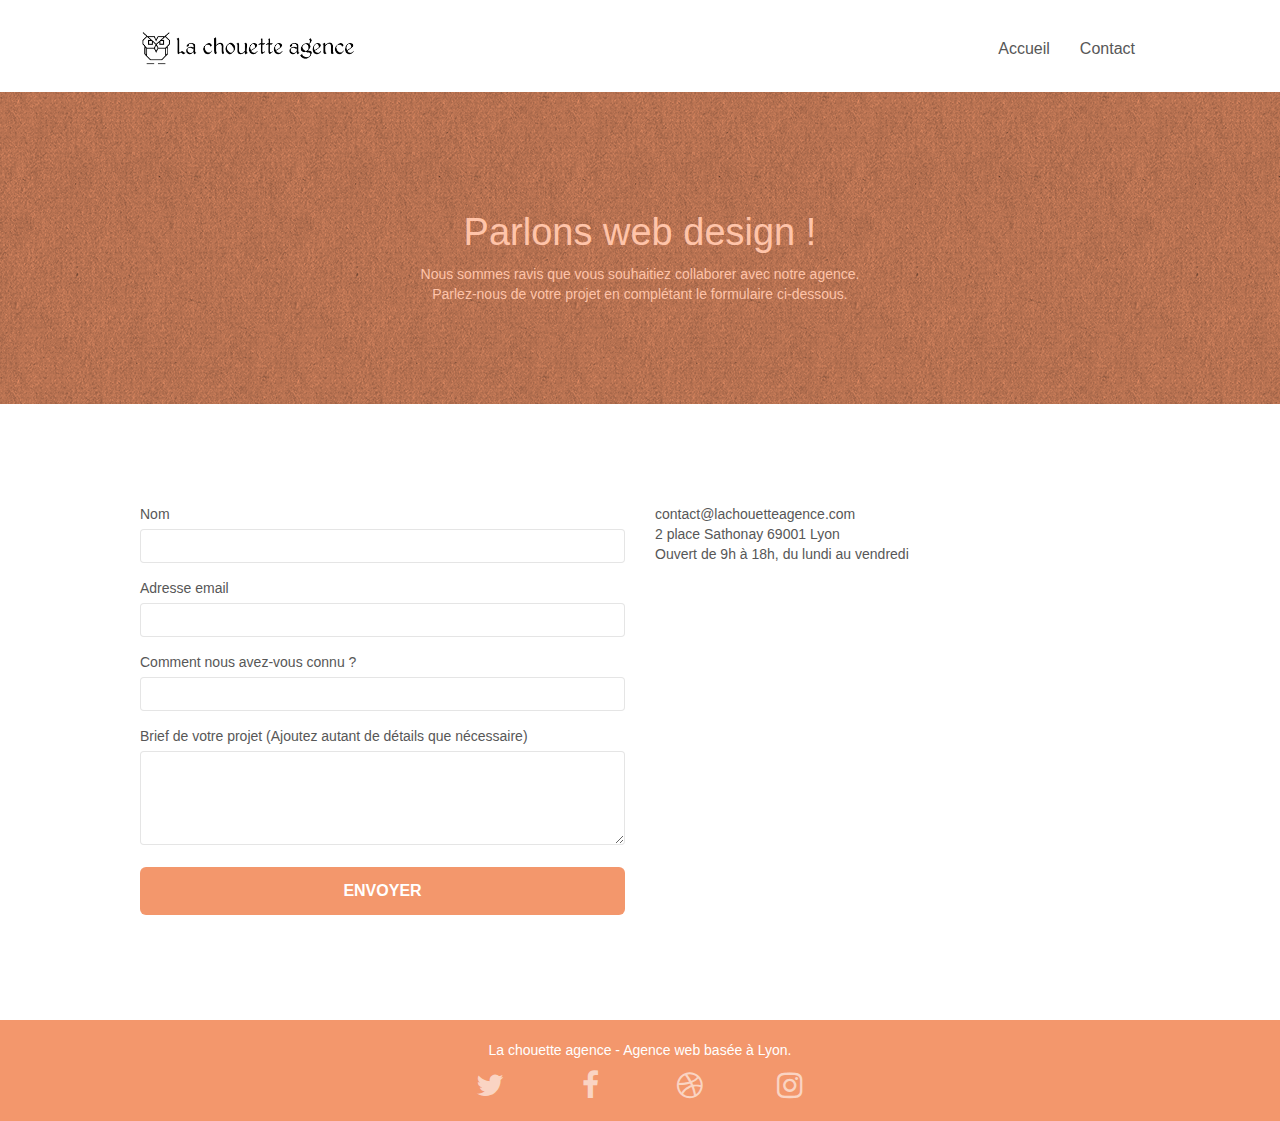
==== commit 8c67c479: "Réglages de petits problèmes" ====
--- a/page2.html
+++ b/page2.html
@@ -45,7 +45,7 @@
 
 		<nav class="navbar row">
 			<div class="navbar-header">
-				<a class="navbar-brand" href="index.html"><img src="img/la-chouette-agence.png" alt="Logo de l'agence" height="40" /></a>
+				<a class="navbar-brand" href="index.html"><img src="img/Webp/la-chouette-agence.webp" alt="Logo de l'agence" height="40" /></a>
 				<button id="nav-toggle" type="button" class="ui-navbar-toggle navbar-toggle" data-toggle="collapse" data-target=".navbar-1">
 					<span class="sr-only">Toggle navigation</span><span class="icon-bar"></span><span class="icon-bar"></span><span class="icon-bar"></span>
 				</button>
--- a/style.css
+++ b/style.css
@@ -91,7 +91,7 @@
 }
 
 .texture-paper::before {
-    background: url("img/texture-paper.png");
+    background: url("img/Webp/texture-paper.webp");
     background-size: 280px 280px;
 }
 
@@ -816,19 +816,19 @@
 }
 
 .bg-dots-bg {
-    background-image: url("img/dots-bg.png");
+    background-image: url("img/Webp/dots-bg.webp");
 }
 
 .bg-lines-h2-bg {
-    background-image: url("img/lines-h2-bg.png");
+    background-image: url("img/Webp/lines-h2-bg.webp");
 }
 
 .bg-banniere {
-    background-image: url("img/la-chouette-agence-banniere.jpg");
+    background-image: url("img/Webp/la-chouette-agence-banniere.webp");
 }
 
 .bg-presentation {
-    background-image: url("img/image-de-presentation.bmp");
+    background-image: url("img/Webp/image-de-presentation.webp");
 }
 
 @media (max-width: 1024px) {
